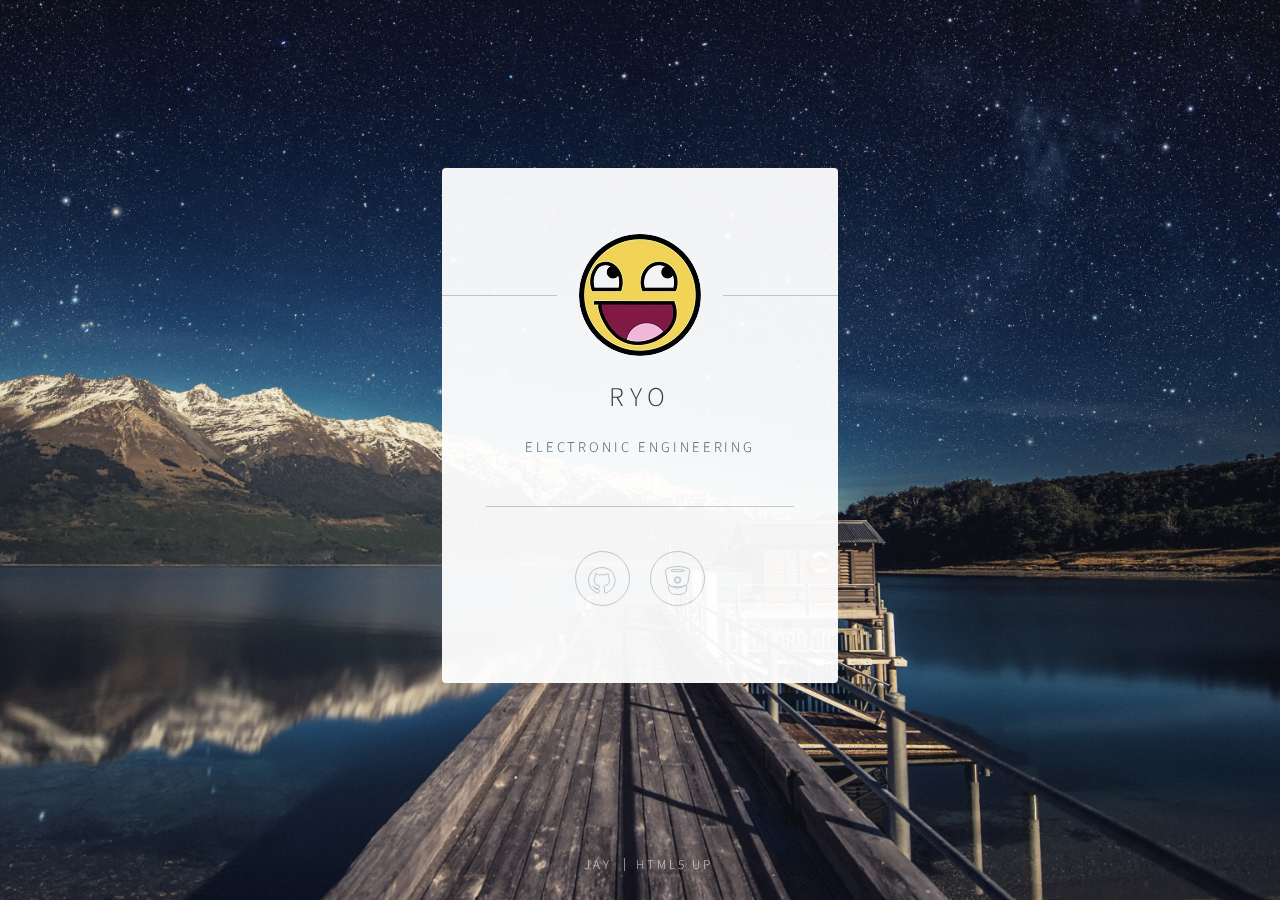
==== index.html @ 7022b526 "First commit" ====
<!DOCTYPE HTML>
<html>
	<head>
		<title>Enier Gates</title>
		<meta charset="utf-8" />
        <meta http-equiv="X-UA-Compatible" content="IE=edge">
		<meta name="viewport" content="width=device-width, initial-scale=1" />
		<!--[if lte IE 8]><script src="assets/js/html5shiv.js"></script><![endif]-->
		<link rel="stylesheet" href="assets/css/main.css" />
		<!--[if lte IE 9]><link rel="stylesheet" href="assets/css/ie9.css" /><![endif]-->
		<!--[if lte IE 8]><link rel="stylesheet" href="assets/css/ie8.css" /><![endif]-->
		<noscript><link rel="stylesheet" href="assets/css/noscript.css" /></noscript>
        <!-- Favicon -->
        <link rel="apple-touch-icon" sizes="57x57" href="images/favicon/apple-icon-57x57.png">
        <link rel="apple-touch-icon" sizes="60x60" href="images/favicon/apple-icon-60x60.png">
        <link rel="apple-touch-icon" sizes="72x72" href="images/favicon/apple-icon-72x72.png">
        <link rel="apple-touch-icon" sizes="76x76" href="images/favicon/apple-icon-76x76.png">
        <link rel="apple-touch-icon" sizes="114x114" href="images/favicon/apple-icon-114x114.png">
        <link rel="apple-touch-icon" sizes="120x120" href="images/favicon/apple-icon-120x120.png">
        <link rel="apple-touch-icon" sizes="144x144" href="images/favicon/apple-icon-144x144.png">
        <link rel="apple-touch-icon" sizes="152x152" href="images/favicon/apple-icon-152x152.png">
        <link rel="apple-touch-icon" sizes="180x180" href="images/favicon/apple-icon-180x180.png">
        <link rel="icon" type="image/png" sizes="192x192"  href="images/favicon/android-icon-192x192.png">
        <link rel="icon" type="image/png" sizes="32x32" href="images/favicon/favicon-32x32.png">
        <link rel="icon" type="image/png" sizes="96x96" href="images/favicon/favicon-96x96.png">
        <link rel="icon" type="image/png" sizes="16x16" href="images/favicon/favicon-16x16.png">
        <link rel="manifest" href="/manifest.json">
        <meta name="msapplication-navbutton-color" content="#3F51B5">
        <meta name="msapplication-TileColor" content="#3F51B5">
        <meta name="msapplication-TileImage" content="/images/favicon/ms-icon-144x144.png">
        <meta name="theme-color" content="#3F51B5">
        <meta name="apple-mobile-web-app-status-bar-style" content="#3F51B5">
        <!-- The above meta tags *must* come first in the head; any other head content must come *after* these tags -->
        <script src="https://ajax.googleapis.com/ajax/libs/jquery/2.2.0/jquery.min.js"></script>
        <!-- Background -->
        <script src="assets/js/background.js" type="text/javascript"></script>
        <!-- OpenGraph -->
        <meta property="og:title" content="Enier Gates">
        <meta property="og:image" content="https://rwe.kr/images/avatar.jpg">
        <meta property="og:description" content="Introduction">
	</head>
	<body class="is-loading">

		<!-- Wrapper -->
			<div id="wrapper">

				<!-- Main -->
					<section id="main">
						<header>
							<span class="avatar"><img src="images/avatar.jpg" alt="" /></span>
							<h1>Ryo</h1>
							<p>
                                Electronic Engineering 
				            </p>
						</header>
						<hr />
						<footer>
							<ul class="icons">
								<li><a href="https://github.com/DrRyo/" class="fa-github">Github</a></li>
								<li><a href="https://bitbucket.org/DrRyo/" class="fa-bitbucket">Bitbucket</a></li>
							</ul>
						</footer>
					</section>

				<!-- Footer -->
					<footer id="footer">
						<ul class="copyright">
							<li><a href="https://archive.is/JvGpp">Jay</a></li>
                            <!-- http://imblacklion.tumblr.com/post/84116452745/아이엠컴퍼니의-슈퍼히어로들-2탄 -->
							<li><a href="http://html5up.net">HTML5 UP</a></li>
						</ul>
					</footer>
			</div>

		<!-- Scripts -->
        <!--[if lte IE 8]><script src="assets/js/respond.min.js"></script><![endif]-->
        <script>
            if ('addEventListener' in window) {
                window.addEventListener('load', function() { document.body.className = document.body.className.replace(/\bis-loading\b/, ''); });
                document.body.className += (navigator.userAgent.match(/(MSIE|rv:11\.0)/) ? ' is-ie' : '');
            }
        </script>
	</body>
</html>
---- assets/css/main.css ----
@charset "UTF-8";
@import url(font-awesome.min.css);
@import url("https://fonts.googleapis.com/css?family=Source+Sans+Pro:300");

/*
	Identity by HTML5 UP
	html5up.net | @n33co
	Free for personal and commercial use under the CCA 3.0 license (html5up.net/license)
*/

/* Reset */

	html, body, div, span, applet, object, iframe, h1, h2, h3, h4, h5, h6, p, blockquote, pre, a, abbr, acronym, address, big, cite, code, del, dfn, em, img, ins, kbd, q, s, samp, small, strike, strong, sub, sup, tt, var, b, u, i, center, dl, dt, dd, ol, ul, li, fieldset, form, label, legend, table, caption, tbody, tfoot, thead, tr, th, td, article, aside, canvas, details, embed, figure, figcaption, footer, header, hgroup, menu, nav, output, ruby, section, summary, time, mark, audio, video {
		margin: 0;
		padding: 0;
		border: 0;
		font-size: 100%;
		font: inherit;
		vertical-align: baseline;
	}

	article, aside, details, figcaption, figure, footer, header, hgroup, menu, nav, section {
		display: block;
	}

	body {
		line-height: 1;
	}

	ol, ul {
		list-style: none;
	}

	blockquote, q {
		quotes: none;
	}

	blockquote:before, blockquote:after, q:before, q:after {
		content: '';
		content: none;
	}

	table {
		border-collapse: collapse;
		border-spacing: 0;
	}

	body {
		-webkit-text-size-adjust: none;
	}

/* Box Model */

	*, *:before, *:after {
		-moz-box-sizing: border-box;
		-webkit-box-sizing: border-box;
		box-sizing: border-box;
	}

/* Basic */

	@media screen and (max-width: 480px) {

		html, body {
			min-width: 320px;
		}

	}

	body.is-loading *, body.is-loading *:before, body.is-loading *:after {
		-moz-animation: none !important;
		-webkit-animation: none !important;
		-ms-animation: none !important;
		animation: none !important;
		-moz-transition: none !important;
		-webkit-transition: none !important;
		-ms-transition: none !important;
		transition: none !important;
	}

	html {
		height: 100%;
	}

	body {
		height: 100%;
		background-color: #ffffff;
		background-image: url("images/overlay.png"), url("../../images/bg.jpg");
		background-image: url("images/overlay.png"), url("../../images/bg.jpg");
		background-image: url("images/overlay.png"), url("../../images/bg.jpg");
		background-image: url("images/overlay.png"), url("../../images/bg.jpg");
		background-repeat: repeat,			no-repeat,			no-repeat;
		background-size: 100px 100px, cover,				cover;
		background-position: top left,		center center,		bottom center;
		background-attachment: fixed,			fixed,				fixed;
		-webkit-transition: background 2s linear;
		-moz-transition: background 2s linear;
		-o-transition: background 2s linear;
		-ms-transition: background 2s linear;
		transition: background 2s linear;
	}

		body:after {
			content: '';
			display: block;
			position: fixed;
			top: 0;
			left: 0;
			width: 100%;
			height: inherit;
			opacity: 0;
			z-index: 1;
			background-color: #ffffff;
			background-image: url("images/overlay.png");
			background-image: url("images/overlay.png");
			background-image: url("images/overlay.png");
			background-image: url("images/overlay.png");
			background-repeat: repeat,			no-repeat;
			background-size: 100px 100px, cover;
			background-position: top left,		center center;
			-moz-transition: opacity 1.75s ease-out;
			-webkit-transition: opacity 1.75s ease-out;
			-ms-transition: opacity 1.75s ease-out;
			transition: opacity 1.75s ease-out;
		}

		body.is-loading:after {
			opacity: 1;
		}

/* Type */

	body, input, select, textarea {
		color: #414f57;
		font-family: "Source Sans Pro", Helvetica, sans-serif;
		font-size: 14pt;
		font-weight: 300;
		line-height: 2;
		letter-spacing: 0.2em;
		text-transform: uppercase;
	}

		@media screen and (max-width: 1680px) {

			body, input, select, textarea {
				font-size: 11pt;
			}

		}

		@media screen and (max-width: 480px) {

			body, input, select, textarea {
				font-size: 10pt;
				line-height: 1.75;
			}

		}

	a {
		-moz-transition: color 0.2s ease, border-color 0.2s ease;
		-webkit-transition: color 0.2s ease, border-color 0.2s ease;
		-ms-transition: color 0.2s ease, border-color 0.2s ease;
		transition: color 0.2s ease, border-color 0.2s ease;
		color: inherit;
		text-decoration: none;
	}

		a:before {
			-moz-transition: color 0.2s ease, text-shadow 0.2s ease;
			-webkit-transition: color 0.2s ease, text-shadow 0.2s ease;
			-ms-transition: color 0.2s ease, text-shadow 0.2s ease;
			transition: color 0.2s ease, text-shadow 0.2s ease;
		}

		a:hover {
			color: #ff7496;
		}

	strong, b {
		color: #313f47;
	}

	em, i {
		font-style: italic;
	}

	p {
		margin: 0 0 1.5em 0;
	}

	h1, h2, h3, h4, h5, h6 {
		color: #313f47;
		line-height: 1.5;
		margin: 0 0 0.75em 0;
	}

		h1 a, h2 a, h3 a, h4 a, h5 a, h6 a {
			color: inherit;
			text-decoration: none;
		}

	h1 {
		font-size: 1.85em;
		letter-spacing: 0.22em;
		margin: 0 0 0.525em 0;
	}

	h2 {
		font-size: 1.25em;
	}

	h3 {
		font-size: 1em;
	}

	h4 {
		font-size: 1em;
	}

	h5 {
		font-size: 1em;
	}

	h6 {
		font-size: 1em;
	}

	@media screen and (max-width: 480px) {

		h1 {
			font-size: 1.65em;
		}

	}

	sub {
		font-size: 0.8em;
		position: relative;
		top: 0.5em;
	}

	sup {
		font-size: 0.8em;
		position: relative;
		top: -0.5em;
	}

	hr {
		border: 0;
		border-bottom: solid 1px #c8cccf;
		margin: 3em 0;
	}

/* Form */

	form {
		margin: 0 0 1.5em 0;
	}

		form > .field {
			margin: 0 0 1.5em 0;
		}

			form > .field > :last-child {
				margin-bottom: 0;
			}

	label {
		color: #313f47;
		display: block;
		font-size: 0.9em;
		margin: 0 0 0.75em 0;
	}

	input[type="text"],
	input[type="password"],
	input[type="email"],
	input[type="tel"],
	select,
	textarea {
		-moz-appearance: none;
		-webkit-appearance: none;
		-ms-appearance: none;
		appearance: none;
		border-radius: 4px;
		border: solid 1px #c8cccf;
		color: inherit;
		display: block;
		outline: 0;
		padding: 0 1em;
		text-decoration: none;
		width: 100%;
	}

		input[type="text"]:invalid,
		input[type="password"]:invalid,
		input[type="email"]:invalid,
		input[type="tel"]:invalid,
		select:invalid,
		textarea:invalid {
			box-shadow: none;
		}

		input[type="text"]:focus,
		input[type="password"]:focus,
		input[type="email"]:focus,
		input[type="tel"]:focus,
		select:focus,
		textarea:focus {
			border-color: #ff7496;
		}

	.select-wrapper {
		text-decoration: none;
		display: block;
		position: relative;
	}

		.select-wrapper:before {
			content: "x";
			-moz-osx-font-smoothing: grayscale;
			-webkit-font-smoothing: antialiased;
			font-family: FontAwesome;
			font-style: normal;
			font-weight: normal;
			text-transform: none !important;
		}

		.select-wrapper:before {
			color: #c8cccf;
			display: block;
			height: 2.75em;
			line-height: 2.75em;
			pointer-events: none;
			position: absolute;
			right: 0;
			text-align: center;
			top: 0;
			width: 2.75em;
		}

		.select-wrapper select::-ms-expand {
			display: none;
		}

	input[type="text"],
	input[type="password"],
	input[type="email"],
	select {
		height: 2.75em;
	}

	textarea {
		padding: 0.75em 1em;
	}

	input[type="checkbox"],
	input[type="radio"] {
		-moz-appearance: none;
		-webkit-appearance: none;
		-ms-appearance: none;
		appearance: none;
		display: block;
		float: left;
		margin-right: -2em;
		opacity: 0;
		width: 1em;
		z-index: -1;
	}

		input[type="checkbox"] + label,
		input[type="radio"] + label {
			text-decoration: none;
			color: #414f57;
			cursor: pointer;
			display: inline-block;
			font-size: 1em;
			font-weight: 300;
			padding-left: 2.4em;
			padding-right: 0.75em;
			position: relative;
		}

			input[type="checkbox"] + label:before,
			input[type="radio"] + label:before {
				-moz-osx-font-smoothing: grayscale;
				-webkit-font-smoothing: antialiased;
				font-family: FontAwesome;
				font-style: normal;
				font-weight: normal;
				text-transform: none !important;
			}

			input[type="checkbox"] + label:before,
			input[type="radio"] + label:before {
				border-radius: 4px;
				border: solid 1px #c8cccf;
				content: '';
				display: inline-block;
				height: 1.65em;
				left: 0;
				line-height: 1.58125em;
				position: absolute;
				text-align: center;
				top: 0.15em;
				width: 1.65em;
			}

		input[type="checkbox"]:checked + label:before,
		input[type="radio"]:checked + label:before {
			color: #ff7496;
			content: '\f00c';
		}

		input[type="checkbox"]:focus + label:before,
		input[type="radio"]:focus + label:before {
			border-color: #ff7496;
		}

	input[type="checkbox"] + label:before {
		border-radius: 4px;
	}

	input[type="radio"] + label:before {
		border-radius: 100%;
	}

	::-webkit-input-placeholder {
		color: #616f77 !important;
		opacity: 1.0;
	}

	:-moz-placeholder {
		color: #616f77 !important;
		opacity: 1.0;
	}

	::-moz-placeholder {
		color: #616f77 !important;
		opacity: 1.0;
	}

	:-ms-input-placeholder {
		color: #616f77 !important;
		opacity: 1.0;
	}

	.formerize-placeholder {
		color: #616f77 !important;
		opacity: 1.0;
	}

/* Icon */

	.icon {
		text-decoration: none;
		position: relative;
		border-bottom: none;
	}

		.icon:before {
			-moz-osx-font-smoothing: grayscale;
			-webkit-font-smoothing: antialiased;
			font-family: FontAwesome;
			font-style: normal;
			font-weight: normal;
			text-transform: none !important;
		}

		.icon > .label {
			display: none;
		}

/* List */

	ol {
		list-style: decimal;
		margin: 0 0 1.5em 0;
		padding-left: 1.25em;
	}

		ol li {
			padding-left: 0.25em;
		}

	ul {
		list-style: disc;
		margin: 0 0 1.5em 0;
		padding-left: 1em;
	}

		ul li {
			padding-left: 0.5em;
		}

		ul.alt {
			list-style: none;
			padding-left: 0;
		}

			ul.alt li {
				border-top: solid 1px #c8cccf;
				padding: 0.5em 0;
			}

				ul.alt li:first-child {
					border-top: 0;
					padding-top: 0;
				}

		ul.icons {
			cursor: default;
			list-style: none;
			padding-left: 0;
			margin-top: -0.675em;
		}

			ul.icons li {
				display: inline-block;
				padding: 0.675em 0.5em;
			}

				ul.icons li a {
					text-decoration: none;
					position: relative;
					display: block;
					width: 3.75em;
					height: 3.75em;
					border-radius: 100%;
					border: solid 1px #c8cccf;
					line-height: 3.75em;
					overflow: hidden;
					text-align: center;
					text-indent: 3.75em;
					white-space: nowrap;
				}

					ul.icons li a:before {
						-moz-osx-font-smoothing: grayscale;
						-webkit-font-smoothing: antialiased;
						font-family: FontAwesome;
						font-style: normal;
						font-weight: normal;
						text-transform: none !important;
					}

					ul.icons li a:before {
						color: #ffffff;
						text-shadow: 1.25px 0px 0px #c8cccf, -1.25px 0px 0px #c8cccf, 0px 1.25px 0px #c8cccf, 0px -1.25px 0px #c8cccf;
					}

					ul.icons li a:hover:before {
						text-shadow: 1.25px 0px 0px #ff7496, -1.25px 0px 0px #ff7496, 0px 1.25px 0px #ff7496, 0px -1.25px 0px #ff7496;
					}

					ul.icons li a:before {
						position: absolute;
						top: 0;
						left: 0;
						width: inherit;
						height: inherit;
						font-size: 1.85rem;
						line-height: inherit;
						text-align: center;
						text-indent: 0;
					}

					ul.icons li a:hover {
						border-color: #ff7496;
					}

			@media screen and (max-width: 480px) {

				ul.icons li a:before {
					font-size: 1.5rem;
				}

			}

		ul.actions {
			cursor: default;
			list-style: none;
			padding-left: 0;
		}

			ul.actions li {
				display: inline-block;
				padding: 0 0.75em 0 0;
				vertical-align: middle;
			}

				ul.actions li:last-child {
					padding-right: 0;
				}

	dl {
		margin: 0 0 1.5em 0;
	}

		dl dt {
			display: block;
			margin: 0 0 0.75em 0;
		}

		dl dd {
			margin-left: 1.5em;
		}

/* Button */

	input[type="submit"],
	input[type="reset"],
	input[type="button"],
	button,
	.button {
		-moz-appearance: none;
		-webkit-appearance: none;
		-ms-appearance: none;
		appearance: none;
		-moz-transition: background-color 0.2s ease-in-out, border-color 0.2s ease-in-out, color 0.2s ease-in-out;
		-webkit-transition: background-color 0.2s ease-in-out, border-color 0.2s ease-in-out, color 0.2s ease-in-out;
		-ms-transition: background-color 0.2s ease-in-out, border-color 0.2s ease-in-out, color 0.2s ease-in-out;
		transition: background-color 0.2s ease-in-out, border-color 0.2s ease-in-out, color 0.2s ease-in-out;
		display: inline-block;
		height: 2.75em;
		line-height: 2.75em;
		padding: 0 1.5em;
		background-color: transparent;
		border-radius: 4px;
		border: solid 1px #c8cccf;
		color: #414f57 !important;
		cursor: pointer;
		text-align: center;
		text-decoration: none;
		white-space: nowrap;
	}

		input[type="submit"]:hover,
		input[type="reset"]:hover,
		input[type="button"]:hover,
		button:hover,
		.button:hover {
			border-color: #ff7496;
			color: #ff7496 !important;
		}

		input[type="submit"].icon,
		input[type="reset"].icon,
		input[type="button"].icon,
		button.icon,
		.button.icon {
			padding-left: 1.35em;
		}

			input[type="submit"].icon:before,
			input[type="reset"].icon:before,
			input[type="button"].icon:before,
			button.icon:before,
			.button.icon:before {
				margin-right: 0.5em;
			}

		input[type="submit"].fit,
		input[type="reset"].fit,
		input[type="button"].fit,
		button.fit,
		.button.fit {
			display: block;
			width: 100%;
			margin: 0 0 0.75em 0;
		}

		input[type="submit"].small,
		input[type="reset"].small,
		input[type="button"].small,
		button.small,
		.button.small {
			font-size: 0.8em;
		}

		input[type="submit"].big,
		input[type="reset"].big,
		input[type="button"].big,
		button.big,
		.button.big {
			font-size: 1.35em;
		}

		input[type="submit"].disabled, input[type="submit"]:disabled,
		input[type="reset"].disabled,
		input[type="reset"]:disabled,
		input[type="button"].disabled,
		input[type="button"]:disabled,
		button.disabled,
		button:disabled,
		.button.disabled,
		.button:disabled {
			-moz-pointer-events: none;
			-webkit-pointer-events: none;
			-ms-pointer-events: none;
			pointer-events: none;
			opacity: 0.5;
		}

/* Main */

	#main {
		position: relative;
		max-width: 100%;
		min-width: 27em;
		padding: 4.5em 3em 3em 3em ;
		background: #ffffff;
		border-radius: 4px;
		cursor: default;
		opacity: 0.95;
		text-align: center;
		-moz-transform-origin: 50% 50%;
		-webkit-transform-origin: 50% 50%;
		-ms-transform-origin: 50% 50%;
		transform-origin: 50% 50%;
		-moz-transform: rotateX(0deg);
		-webkit-transform: rotateX(0deg);
		-ms-transform: rotateX(0deg);
		transform: rotateX(0deg);
		-moz-transition: opacity 1s ease, -moz-transform 1s ease;
		-webkit-transition: opacity 1s ease, -webkit-transform 1s ease;
		-ms-transition: opacity 1s ease, -ms-transform 1s ease;
		transition: opacity 1s ease, transform 1s ease;
	}

		#main .avatar {
			position: relative;
			display: block;
			margin-bottom: 1.5em;
		}

			#main .avatar img {
				display: block;
				margin: 0 auto;
				border-radius: 100%;
				box-shadow: 0 0 0 1.5em #ffffff;
			}

			#main .avatar:before {
				content: '';
				display: block;
				position: absolute;
				top: 50%;
				left: -3em;
				width: calc(100% + 6em);
				height: 1px;
				z-index: -1;
				background: #c8cccf;
			}

		@media screen and (max-width: 480px) {

			#main {
				min-width: 0;
				width: 100%;
				padding: 4em 2em 2.5em 2em ;
			}

				#main .avatar:before {
					left: -2em;
					width: calc(100% + 4em);
				}

		}

		body.is-loading #main {
			opacity: 0;
			-moz-transform: rotateX(15deg);
			-webkit-transform: rotateX(15deg);
			-ms-transform: rotateX(15deg);
			transform: rotateX(15deg);
		}

/* Footer */

	#footer {
		-moz-align-self: -moz-flex-end;
		-webkit-align-self: -webkit-flex-end;
		-ms-align-self: -ms-flex-end;
		align-self: flex-end;
		width: 100%;
		padding: 1.5em 0 0 0;
		color: rgba(255, 255, 255, 0.75);
		cursor: default;
		text-align: center;
	}

		#footer .copyright {
			margin: 0;
			padding: 0;
			font-size: 0.9em;
			list-style: none;
		}

			#footer .copyright li {
				display: inline-block;
				margin: 0 0 0 0.45em;
				padding: 0 0 0 0.85em;
				border-left: solid 1px rgba(255, 255, 255, 0.5);
				line-height: 1;
			}

				#footer .copyright li:first-child {
					border-left: 0;
				}

/* Wrapper */

	#wrapper {
		display: -moz-flex;
		display: -webkit-flex;
		display: -ms-flex;
		display: flex;
		-moz-align-items: center;
		-webkit-align-items: center;
		-ms-align-items: center;
		align-items: center;
		-moz-justify-content: space-between;
		-webkit-justify-content: space-between;
		-ms-justify-content: space-between;
		justify-content: space-between;
		-moz-flex-direction: column;
		-webkit-flex-direction: column;
		-ms-flex-direction: column;
		flex-direction: column;
		-moz-perspective: 1000px;
		-webkit-perspective: 1000px;
		-ms-perspective: 1000px;
		perspective: 1000px;
		position: relative;
		min-height: 100%;
		padding: 1.5em;
		z-index: 2;
	}

		#wrapper > * {
			z-index: 1;
		}

		#wrapper:before {
			content: '';
			display: block;
		}

		@media screen and (max-width: 360px) {

			#wrapper {
				padding: 0.75em;
			}

		}

		body.is-ie #wrapper {
			height: 100%;
		}
---- assets/css/ie9.css ----
/*
	Identity by HTML5 UP
	html5up.net | @n33co
	Free for personal and commercial use under the CCA 3.0 license (html5up.net/license)
*/

/* Basic */

	body {
		background-image: url("../../images/bg.jpg");
		background-repeat: no-repeat;
		background-size: cover;
		background-position: bottom center;
		background-attachment: fixed;
	}

		body:after {
			display: none;
		}

/* List */

	ul.icons li a:before {
		color: #c8cccf;
	}

	ul.icons li a:hover:before {
		color: #ff7496;
	}

/* Wrapper */

	#wrapper {
		text-align: center;
	}

/* Main */

	#main {
		display: inline-block;
	}
---- assets/css/ie8.css ----
/*
	Identity by HTML5 UP
	html5up.net | @n33co
	Free for personal and commercial use under the CCA 3.0 license (html5up.net/license)
*/

/* List */

	ul.icons li a {
		-ms-behavior: url("assets/js/PIE.htc");
	}

		ul.icons li a:before {
			text-align: center;
			font-size: 26px;
		}

/* Main */

	#main {
		-ms-behavior: url("assets/js/PIE.htc");
	}

		#main .avatar img {
			-ms-behavior: url("assets/js/PIE.htc");
		}

/* Footer */

	#footer {
		color: #fff;
	}

		#footer .copyright li {
			border-left: solid 1px #fff;
		}
---- assets/css/noscript.css ----
/*
	Identity by HTML5 UP
	html5up.net | @n33co
	Free for personal and commercial use under the CCA 3.0 license (html5up.net/license)
*/

/* Basic */

	body:after {
		display: none;
	}

/* Main */

	#main {
		-moz-transform: none !important;
		-webkit-transform: none !important;
		-ms-transform: none !important;
		transform: none !important;
		opacity: 1 !important;
	}
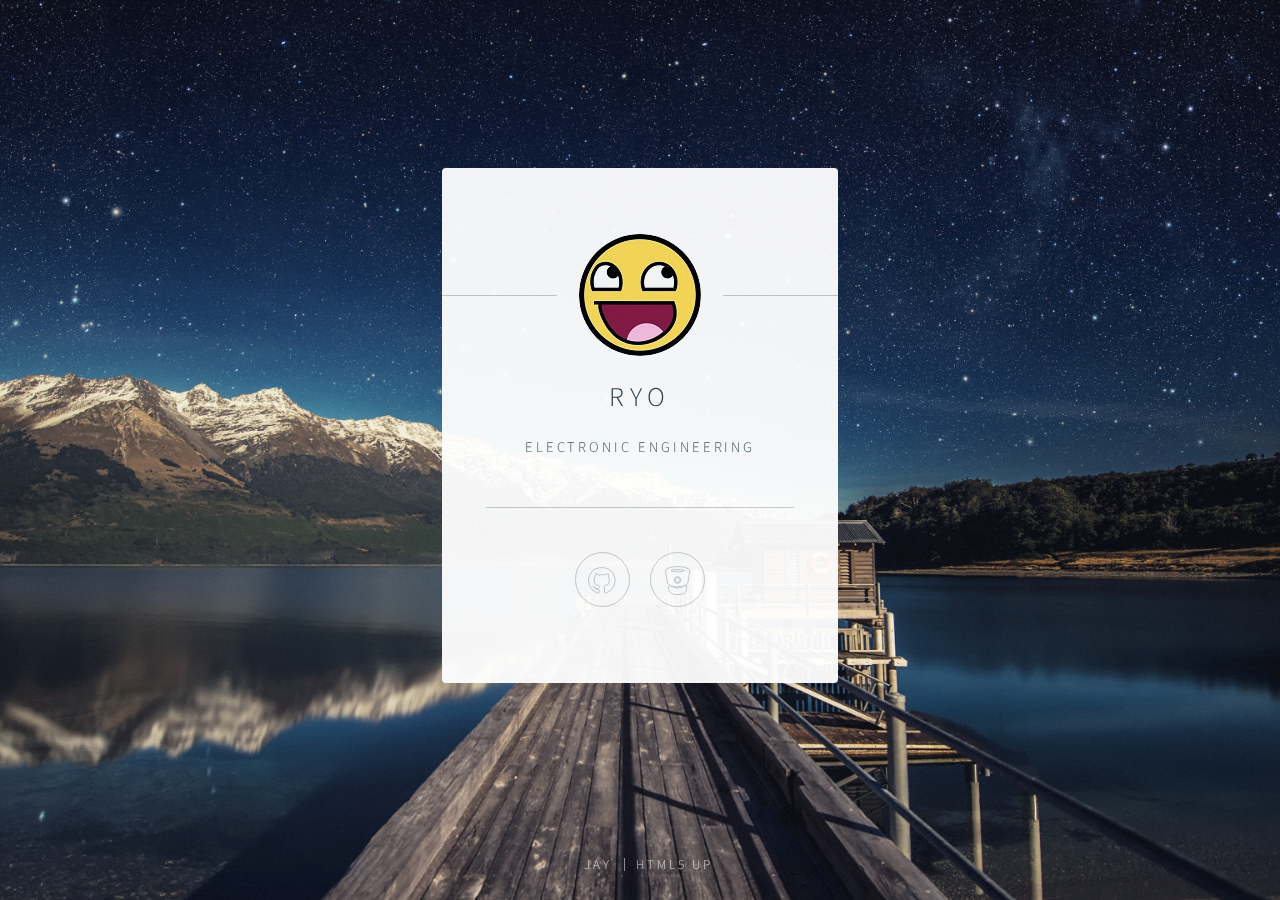
==== commit dd757c22: "Change name" ====
--- a/index.html
+++ b/index.html
@@ -1,7 +1,7 @@
 <!DOCTYPE HTML>
 <html>
 	<head>
-		<title>Enier Gates</title>
+		<title>Ryo</title>
 		<meta charset="utf-8" />
         <meta http-equiv="X-UA-Compatible" content="IE=edge">
 		<meta name="viewport" content="width=device-width, initial-scale=1" />
@@ -35,7 +35,7 @@
         <!-- Background -->
         <script src="assets/js/background.js" type="text/javascript"></script>
         <!-- OpenGraph -->
-        <meta property="og:title" content="Enier Gates">
+        <meta property="og:title" content="Ryo">
         <meta property="og:image" content="https://rwe.kr/images/avatar.jpg">
         <meta property="og:description" content="Introduction">
 	</head>
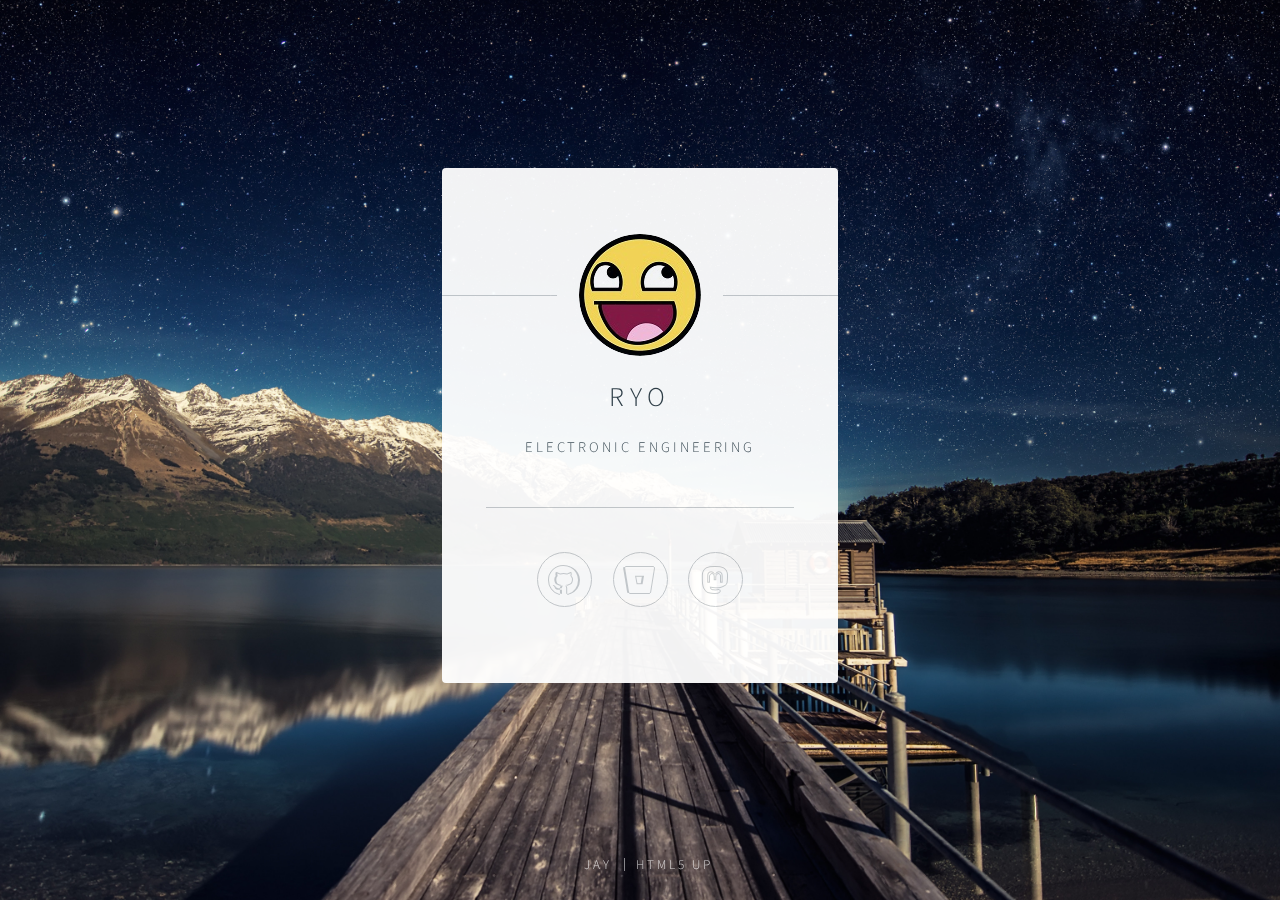
==== commit 0b29a2e3: "Update with new homepage" ====
--- a/index.html
+++ b/index.html
@@ -1,14 +1,16 @@
 <!DOCTYPE HTML>
+<!--
+	Identity by HTML5 UP
+	html5up.net | @ajlkn
+	Free for personal and commercial use under the CCA 3.0 license (html5up.net/license)
+-->
 <html>
 	<head>
 		<title>Ryo</title>
 		<meta charset="utf-8" />
         <meta http-equiv="X-UA-Compatible" content="IE=edge">
-		<meta name="viewport" content="width=device-width, initial-scale=1" />
-		<!--[if lte IE 8]><script src="assets/js/html5shiv.js"></script><![endif]-->
+		<meta name="viewport" content="width=device-width, initial-scale=1, user-scalable=no" />
 		<link rel="stylesheet" href="assets/css/main.css" />
-		<!--[if lte IE 9]><link rel="stylesheet" href="assets/css/ie9.css" /><![endif]-->
-		<!--[if lte IE 8]><link rel="stylesheet" href="assets/css/ie8.css" /><![endif]-->
 		<noscript><link rel="stylesheet" href="assets/css/noscript.css" /></noscript>
         <!-- Favicon -->
         <link rel="apple-touch-icon" sizes="57x57" href="images/favicon/apple-icon-57x57.png">
@@ -30,16 +32,12 @@
         <meta name="msapplication-TileImage" content="/images/favicon/ms-icon-144x144.png">
         <meta name="theme-color" content="#3F51B5">
         <meta name="apple-mobile-web-app-status-bar-style" content="#3F51B5">
-        <!-- The above meta tags *must* come first in the head; any other head content must come *after* these tags -->
-        <script src="https://ajax.googleapis.com/ajax/libs/jquery/2.2.0/jquery.min.js"></script>
-        <!-- Background -->
-        <script src="assets/js/background.js" type="text/javascript"></script>
         <!-- OpenGraph -->
         <meta property="og:title" content="Ryo">
         <meta property="og:image" content="https://rwe.kr/images/avatar.jpg">
         <meta property="og:description" content="Introduction">
 	</head>
-	<body class="is-loading">
+	<body class="is-preload">
 
 		<!-- Wrapper -->
 			<div id="wrapper">
@@ -47,17 +45,16 @@
 				<!-- Main -->
 					<section id="main">
 						<header>
-							<span class="avatar"><img src="images/avatar.jpg" alt="" /></span>
+							<span class="avatar"><img src="images/avatar.jpg" alt="awesome smiley" /></span>
 							<h1>Ryo</h1>
-							<p>
-                                Electronic Engineering 
-				            </p>
+							<p>Electronic Engineering</p>
 						</header>
 						<hr />
 						<footer>
 							<ul class="icons">
-								<li><a href="https://github.com/DrRyo/" class="fa-github">Github</a></li>
-								<li><a href="https://bitbucket.org/DrRyo/" class="fa-bitbucket">Bitbucket</a></li>
+								<li><a href="https://github.com/gwanryo/" class="icon brands fa-github">Github</a></li>
+								<li><a href="https://bitbucket.org/gwanryo/" class="icon brands fa-bitbucket">Bitbucket</a></li>
+								<li><a href="https://jmm.kr/@ryo" class="icon brands fa-mastodon">Mastodon</a></li>
 							</ul>
 						</footer>
 					</section>
@@ -72,13 +69,13 @@
 					</footer>
 			</div>
 
+
 		<!-- Scripts -->
-        <!--[if lte IE 8]><script src="assets/js/respond.min.js"></script><![endif]-->
-        <script>
-            if ('addEventListener' in window) {
-                window.addEventListener('load', function() { document.body.className = document.body.className.replace(/\bis-loading\b/, ''); });
-                document.body.className += (navigator.userAgent.match(/(MSIE|rv:11\.0)/) ? ' is-ie' : '');
-            }
-        </script>
+			<script>
+				if ('addEventListener' in window) {
+					window.addEventListener('load', function() { document.body.className = document.body.className.replace(/\bis-preload\b/, ''); });
+					document.body.className += (navigator.userAgent.match(/(MSIE|rv:11\.0)/) ? ' is-ie' : '');
+				}
+			</script>
 	</body>
 </html>
--- a/assets/css/main.css
+++ b/assets/css/main.css
@@ -1,16 +1,25 @@
-@charset "UTF-8";
-@import url(font-awesome.min.css);
+@import url(fontawesome-all.min.css);
 @import url("https://fonts.googleapis.com/css?family=Source+Sans+Pro:300");
 
 /*
 	Identity by HTML5 UP
-	html5up.net | @n33co
+	html5up.net | @ajlkn
 	Free for personal and commercial use under the CCA 3.0 license (html5up.net/license)
 */
 
-/* Reset */
-
-	html, body, div, span, applet, object, iframe, h1, h2, h3, h4, h5, h6, p, blockquote, pre, a, abbr, acronym, address, big, cite, code, del, dfn, em, img, ins, kbd, q, s, samp, small, strike, strong, sub, sup, tt, var, b, u, i, center, dl, dt, dd, ol, ul, li, fieldset, form, label, legend, table, caption, tbody, tfoot, thead, tr, th, td, article, aside, canvas, details, embed, figure, figcaption, footer, header, hgroup, menu, nav, output, ruby, section, summary, time, mark, audio, video {
+/* Icon (alt) */
+
+	html, body, div, span, applet, object,
+	iframe, h1, h2, h3, h4, h5, h6, p, blockquote,
+	pre, a, abbr, acronym, address, big, cite,
+	code, del, dfn, em, img, ins, kbd, q, s, samp,
+	small, strike, strong, sub, sup, tt, var, b,
+	u, i, center, dl, dt, dd, ol, ul, li, fieldset,
+	form, label, legend, table, caption, tbody,
+	tfoot, thead, tr, th, td, article, aside,
+	canvas, details, embed, figure, figcaption,
+	footer, header, hgroup, menu, nav, output, ruby,
+	section, summary, time, mark, audio, video {
 		margin: 0;
 		padding: 0;
 		border: 0;
@@ -19,7 +28,8 @@
 		vertical-align: baseline;
 	}
 
-	article, aside, details, figcaption, figure, footer, header, hgroup, menu, nav, section {
+	article, aside, details, figcaption, figure,
+	footer, header, hgroup, menu, nav, section {
 		display: block;
 	}
 
@@ -35,10 +45,10 @@
 		quotes: none;
 	}
 
-	blockquote:before, blockquote:after, q:before, q:after {
-		content: '';
-		content: none;
-	}
+		blockquote:before, blockquote:after, q:before, q:after {
+			content: '';
+			content: none;
+		}
 
 	table {
 		border-collapse: collapse;
@@ -49,12 +59,21 @@
 		-webkit-text-size-adjust: none;
 	}
 
-/* Box Model */
-
-	*, *:before, *:after {
-		-moz-box-sizing: border-box;
-		-webkit-box-sizing: border-box;
-		box-sizing: border-box;
+	mark {
+		background-color: transparent;
+		color: inherit;
+	}
+
+	input::-moz-focus-inner {
+		border: 0;
+		padding: 0;
+	}
+
+	input, select, textarea {
+		-moz-appearance: none;
+		-webkit-appearance: none;
+		-ms-appearance: none;
+		appearance: none;
 	}
 
 /* Basic */
@@ -67,7 +86,15 @@
 
 	}
 
-	body.is-loading *, body.is-loading *:before, body.is-loading *:after {
+	html {
+		box-sizing: border-box;
+	}
+
+	*, *:before, *:after {
+		box-sizing: inherit;
+	}
+
+	body.is-preload *, body.is-preload *:before, body.is-preload *:after {
 		-moz-animation: none !important;
 		-webkit-animation: none !important;
 		-ms-animation: none !important;
@@ -85,19 +112,11 @@
 	body {
 		height: 100%;
 		background-color: #ffffff;
-		background-image: url("images/overlay.png"), url("../../images/bg.jpg");
-		background-image: url("images/overlay.png"), url("../../images/bg.jpg");
-		background-image: url("images/overlay.png"), url("../../images/bg.jpg");
-		background-image: url("images/overlay.png"), url("../../images/bg.jpg");
-		background-repeat: repeat,			no-repeat,			no-repeat;
-		background-size: 100px 100px, cover,				cover;
-		background-position: top left,		center center,		bottom center;
-		background-attachment: fixed,			fixed,				fixed;
-		-webkit-transition: background 2s linear;
-		-moz-transition: background 2s linear;
-		-o-transition: background 2s linear;
-		-ms-transition: background 2s linear;
-		transition: background 2s linear;
+		background-image: url("../../images/bg.jpg");
+		background-repeat: no-repeat;
+		background-size: cover;
+		background-position: bottom center;
+		background-attachment: fixed;
 	}
 
 		body:after {
@@ -110,21 +129,14 @@
 			height: inherit;
 			opacity: 0;
 			z-index: 1;
-			background-color: #ffffff;
-			background-image: url("images/overlay.png");
-			background-image: url("images/overlay.png");
-			background-image: url("images/overlay.png");
-			background-image: url("images/overlay.png");
-			background-repeat: repeat,			no-repeat;
-			background-size: 100px 100px, cover;
-			background-position: top left,		center center;
+			background-color: #000;
 			-moz-transition: opacity 1.75s ease-out;
 			-webkit-transition: opacity 1.75s ease-out;
 			-ms-transition: opacity 1.75s ease-out;
 			transition: opacity 1.75s ease-out;
 		}
 
-		body.is-loading:after {
+		body.is-preload:after {
 			opacity: 1;
 		}
 
@@ -258,13 +270,73 @@
 		margin: 0 0 1.5em 0;
 	}
 
-		form > .field {
-			margin: 0 0 1.5em 0;
-		}
-
-			form > .field > :last-child {
-				margin-bottom: 0;
-			}
+		form > :last-child {
+			margin-bottom: 0;
+		}
+
+		form > .fields {
+			display: -moz-flex;
+			display: -webkit-flex;
+			display: -ms-flex;
+			display: flex;
+			-moz-flex-wrap: wrap;
+			-webkit-flex-wrap: wrap;
+			-ms-flex-wrap: wrap;
+			flex-wrap: wrap;
+			width: calc(100% + 2.25em);
+			margin: -1.125em 0 1.5em -1.125em;
+		}
+
+			form > .fields > .field {
+				-moz-flex-grow: 0;
+				-webkit-flex-grow: 0;
+				-ms-flex-grow: 0;
+				flex-grow: 0;
+				-moz-flex-shrink: 0;
+				-webkit-flex-shrink: 0;
+				-ms-flex-shrink: 0;
+				flex-shrink: 0;
+				padding: 1.125em 0 0 1.125em;
+				width: calc(100% - 1.125em);
+			}
+
+				form > .fields > .field.half {
+					width: calc(50% - 0.5625em);
+				}
+
+				form > .fields > .field.third {
+					width: calc(100%/3 - 0.375em);
+				}
+
+				form > .fields > .field.quarter {
+					width: calc(25% - 0.28125em);
+				}
+
+		@media screen and (max-width: 480px) {
+
+			form > .fields {
+				width: calc(100% + 2.25em);
+				margin: -1.125em 0 1.5em -1.125em;
+			}
+
+				form > .fields > .field {
+					padding: 1.125em 0 0 1.125em;
+					width: calc(100% - 1.125em);
+				}
+
+					form > .fields > .field.half {
+						width: calc(100% - 1.125em);
+					}
+
+					form > .fields > .field.third {
+						width: calc(100% - 1.125em);
+					}
+
+					form > .fields > .field.quarter {
+						width: calc(100% - 1.125em);
+					}
+
+		}
 
 	label {
 		color: #313f47;
@@ -311,36 +383,26 @@
 			border-color: #ff7496;
 		}
 
-	.select-wrapper {
-		text-decoration: none;
-		display: block;
-		position: relative;
-	}
-
-		.select-wrapper:before {
-			content: "x";
-			-moz-osx-font-smoothing: grayscale;
-			-webkit-font-smoothing: antialiased;
-			font-family: FontAwesome;
-			font-style: normal;
-			font-weight: normal;
-			text-transform: none !important;
-		}
-
-		.select-wrapper:before {
-			color: #c8cccf;
-			display: block;
-			height: 2.75em;
-			line-height: 2.75em;
-			pointer-events: none;
-			position: absolute;
-			right: 0;
-			text-align: center;
-			top: 0;
-			width: 2.75em;
-		}
-
-		.select-wrapper select::-ms-expand {
+	select {
+		background-image: url("data:image/svg+xml;charset=utf8,%3Csvg xmlns='http://www.w3.org/2000/svg' width='40' height='40' preserveAspectRatio='none' viewBox='0 0 40 40'%3E%3Cpath d='M9.4,12.3l10.4,10.4l10.4-10.4c0.2-0.2,0.5-0.4,0.9-0.4c0.3,0,0.6,0.1,0.9,0.4l3.3,3.3c0.2,0.2,0.4,0.5,0.4,0.9 c0,0.4-0.1,0.6-0.4,0.9L20.7,31.9c-0.2,0.2-0.5,0.4-0.9,0.4c-0.3,0-0.6-0.1-0.9-0.4L4.3,17.3c-0.2-0.2-0.4-0.5-0.4-0.9 c0-0.4,0.1-0.6,0.4-0.9l3.3-3.3c0.2-0.2,0.5-0.4,0.9-0.4S9.1,12.1,9.4,12.3z' fill='%23c8cccf' /%3E%3C/svg%3E");
+		background-size: 1.25rem;
+		background-repeat: no-repeat;
+		background-position: calc(100% - 1rem) center;
+		height: 2.75em;
+		padding-right: 2.75em;
+		text-overflow: ellipsis;
+	}
+
+		select option {
+			color: #313f47;
+			background: #ffffff;
+		}
+
+		select:focus::-ms-value {
+			background-color: transparent;
+		}
+
+		select::-ms-expand {
 			display: none;
 		}
 
@@ -386,10 +448,14 @@
 			input[type="radio"] + label:before {
 				-moz-osx-font-smoothing: grayscale;
 				-webkit-font-smoothing: antialiased;
-				font-family: FontAwesome;
+				display: inline-block;
 				font-style: normal;
-				font-weight: normal;
+				font-variant: normal;
+				text-rendering: auto;
+				line-height: 1;
 				text-transform: none !important;
+				font-family: 'Font Awesome 5 Free';
+				font-weight: 900;
 			}
 
 			input[type="checkbox"] + label:before,
@@ -398,13 +464,14 @@
 				border: solid 1px #c8cccf;
 				content: '';
 				display: inline-block;
-				height: 1.65em;
+				font-size: 0.8em;
+				height: 2.0625em;
 				left: 0;
-				line-height: 1.58125em;
+				line-height: 2.0625em;
 				position: absolute;
 				text-align: center;
 				top: 0.15em;
-				width: 1.65em;
+				width: 2.0625em;
 			}
 
 		input[type="checkbox"]:checked + label:before,
@@ -446,11 +513,6 @@
 		opacity: 1.0;
 	}
 
-	.formerize-placeholder {
-		color: #616f77 !important;
-		opacity: 1.0;
-	}
-
 /* Icon */
 
 	.icon {
@@ -462,14 +524,30 @@
 		.icon:before {
 			-moz-osx-font-smoothing: grayscale;
 			-webkit-font-smoothing: antialiased;
-			font-family: FontAwesome;
+			display: inline-block;
 			font-style: normal;
-			font-weight: normal;
+			font-variant: normal;
+			text-rendering: auto;
+			line-height: 1;
 			text-transform: none !important;
+			font-family: 'Font Awesome 5 Free';
+			font-weight: 400;
 		}
 
 		.icon > .label {
 			display: none;
+		}
+
+		.icon:before {
+			line-height: inherit;
+		}
+
+		.icon.solid:before {
+			font-weight: 900;
+		}
+
+		.icon.brands:before {
+			font-family: 'Font Awesome 5 Brands';
 		}
 
 /* List */
@@ -509,91 +587,6 @@
 					padding-top: 0;
 				}
 
-		ul.icons {
-			cursor: default;
-			list-style: none;
-			padding-left: 0;
-			margin-top: -0.675em;
-		}
-
-			ul.icons li {
-				display: inline-block;
-				padding: 0.675em 0.5em;
-			}
-
-				ul.icons li a {
-					text-decoration: none;
-					position: relative;
-					display: block;
-					width: 3.75em;
-					height: 3.75em;
-					border-radius: 100%;
-					border: solid 1px #c8cccf;
-					line-height: 3.75em;
-					overflow: hidden;
-					text-align: center;
-					text-indent: 3.75em;
-					white-space: nowrap;
-				}
-
-					ul.icons li a:before {
-						-moz-osx-font-smoothing: grayscale;
-						-webkit-font-smoothing: antialiased;
-						font-family: FontAwesome;
-						font-style: normal;
-						font-weight: normal;
-						text-transform: none !important;
-					}
-
-					ul.icons li a:before {
-						color: #ffffff;
-						text-shadow: 1.25px 0px 0px #c8cccf, -1.25px 0px 0px #c8cccf, 0px 1.25px 0px #c8cccf, 0px -1.25px 0px #c8cccf;
-					}
-
-					ul.icons li a:hover:before {
-						text-shadow: 1.25px 0px 0px #ff7496, -1.25px 0px 0px #ff7496, 0px 1.25px 0px #ff7496, 0px -1.25px 0px #ff7496;
-					}
-
-					ul.icons li a:before {
-						position: absolute;
-						top: 0;
-						left: 0;
-						width: inherit;
-						height: inherit;
-						font-size: 1.85rem;
-						line-height: inherit;
-						text-align: center;
-						text-indent: 0;
-					}
-
-					ul.icons li a:hover {
-						border-color: #ff7496;
-					}
-
-			@media screen and (max-width: 480px) {
-
-				ul.icons li a:before {
-					font-size: 1.5rem;
-				}
-
-			}
-
-		ul.actions {
-			cursor: default;
-			list-style: none;
-			padding-left: 0;
-		}
-
-			ul.actions li {
-				display: inline-block;
-				padding: 0 0.75em 0 0;
-				vertical-align: middle;
-			}
-
-				ul.actions li:last-child {
-					padding-right: 0;
-				}
-
 	dl {
 		margin: 0 0 1.5em 0;
 	}
@@ -605,6 +598,203 @@
 
 		dl dd {
 			margin-left: 1.5em;
+		}
+
+/* Actions */
+
+	ul.actions {
+		display: -moz-flex;
+		display: -webkit-flex;
+		display: -ms-flex;
+		display: flex;
+		cursor: default;
+		list-style: none;
+		margin-left: -0.75em;
+		padding-left: 0;
+	}
+
+		ul.actions li {
+			padding: 0 0 0 0.75em;
+			vertical-align: middle;
+		}
+
+		ul.actions.special {
+			-moz-justify-content: center;
+			-webkit-justify-content: center;
+			-ms-justify-content: center;
+			justify-content: center;
+			width: 100%;
+			margin-left: 0;
+		}
+
+			ul.actions.special li:first-child {
+				padding-left: 0;
+			}
+
+		ul.actions.stacked {
+			-moz-flex-direction: column;
+			-webkit-flex-direction: column;
+			-ms-flex-direction: column;
+			flex-direction: column;
+			margin-left: 0;
+		}
+
+			ul.actions.stacked li {
+				padding: 0.975em 0 0 0;
+			}
+
+				ul.actions.stacked li:first-child {
+					padding-top: 0;
+				}
+
+		ul.actions.fit {
+			width: calc(100% + 0.75em);
+		}
+
+			ul.actions.fit li {
+				-moz-flex-grow: 1;
+				-webkit-flex-grow: 1;
+				-ms-flex-grow: 1;
+				flex-grow: 1;
+				-moz-flex-shrink: 1;
+				-webkit-flex-shrink: 1;
+				-ms-flex-shrink: 1;
+				flex-shrink: 1;
+				width: 100%;
+			}
+
+				ul.actions.fit li > * {
+					width: 100%;
+				}
+
+			ul.actions.fit.stacked {
+				width: 100%;
+			}
+
+		@media screen and (max-width: 480px) {
+
+			ul.actions:not(.fixed) {
+				-moz-flex-direction: column;
+				-webkit-flex-direction: column;
+				-ms-flex-direction: column;
+				flex-direction: column;
+				margin-left: 0;
+				width: 100% !important;
+			}
+
+				ul.actions:not(.fixed) li {
+					-moz-flex-grow: 1;
+					-webkit-flex-grow: 1;
+					-ms-flex-grow: 1;
+					flex-grow: 1;
+					-moz-flex-shrink: 1;
+					-webkit-flex-shrink: 1;
+					-ms-flex-shrink: 1;
+					flex-shrink: 1;
+					padding: 0.75em 0 0 0;
+					text-align: center;
+					width: 100%;
+				}
+
+					ul.actions:not(.fixed) li > * {
+						width: 100%;
+					}
+
+					ul.actions:not(.fixed) li:first-child {
+						padding-top: 0;
+					}
+
+					ul.actions:not(.fixed) li input[type="submit"],
+					ul.actions:not(.fixed) li input[type="reset"],
+					ul.actions:not(.fixed) li input[type="button"],
+					ul.actions:not(.fixed) li button,
+					ul.actions:not(.fixed) li .button {
+						width: 100%;
+					}
+
+						ul.actions:not(.fixed) li input[type="submit"].icon:before,
+						ul.actions:not(.fixed) li input[type="reset"].icon:before,
+						ul.actions:not(.fixed) li input[type="button"].icon:before,
+						ul.actions:not(.fixed) li button.icon:before,
+						ul.actions:not(.fixed) li .button.icon:before {
+							margin-left: -0.5rem;
+						}
+
+		}
+
+/* Icons */
+
+	ul.icons {
+		cursor: default;
+		list-style: none;
+		padding-left: 0;
+		margin-top: -0.675em;
+	}
+
+		ul.icons li {
+			display: inline-block;
+			padding: 0.675em 0.5em;
+		}
+
+			ul.icons li a {
+				text-decoration: none;
+				position: relative;
+				display: block;
+				width: 3.75em;
+				height: 3.75em;
+				border-radius: 100%;
+				border: solid 1px #c8cccf;
+				line-height: 3.75em;
+				overflow: hidden;
+				text-align: center;
+				text-indent: 3.75em;
+				white-space: nowrap;
+			}
+
+				ul.icons li a:before {
+					-moz-osx-font-smoothing: grayscale;
+					-webkit-font-smoothing: antialiased;
+					display: inline-block;
+					font-style: normal;
+					font-variant: normal;
+					text-rendering: auto;
+					line-height: 1;
+					text-transform: none !important;
+					font-family: 'Font Awesome 5 Free';
+					font-weight: 400;
+				}
+
+				ul.icons li a:before {
+					color: #ffffff;
+					text-shadow: 1.25px 0px 0px #c8cccf, -1.25px 0px 0px #c8cccf, 0px 1.25px 0px #c8cccf, 0px -1.25px 0px #c8cccf;
+				}
+
+				ul.icons li a:hover:before {
+					text-shadow: 1.25px 0px 0px #ff7496, -1.25px 0px 0px #ff7496, 0px 1.25px 0px #ff7496, 0px -1.25px 0px #ff7496;
+				}
+
+				ul.icons li a:before {
+					position: absolute;
+					top: 0;
+					left: 0;
+					width: inherit;
+					height: inherit;
+					font-size: 1.85rem;
+					line-height: inherit;
+					text-align: center;
+					text-indent: 0;
+				}
+
+				ul.icons li a:hover {
+					border-color: #ff7496;
+				}
+
+		@media screen and (max-width: 480px) {
+
+			ul.icons li a:before {
+				font-size: 1.5rem;
+			}
+
 		}
 
 /* Button */
@@ -666,9 +856,7 @@
 		input[type="button"].fit,
 		button.fit,
 		.button.fit {
-			display: block;
 			width: 100%;
-			margin: 0 0 0.75em 0;
 		}
 
 		input[type="submit"].small,
@@ -679,11 +867,11 @@
 			font-size: 0.8em;
 		}
 
-		input[type="submit"].big,
-		input[type="reset"].big,
-		input[type="button"].big,
-		button.big,
-		.button.big {
+		input[type="submit"].large,
+		input[type="reset"].large,
+		input[type="button"].large,
+		button.large,
+		.button.large {
 			font-size: 1.35em;
 		}
 
@@ -696,9 +884,6 @@
 		button:disabled,
 		.button.disabled,
 		.button:disabled {
-			-moz-pointer-events: none;
-			-webkit-pointer-events: none;
-			-ms-pointer-events: none;
 			pointer-events: none;
 			opacity: 0.5;
 		}
@@ -706,15 +891,6 @@
 /* Main */
 
 	#main {
-		position: relative;
-		max-width: 100%;
-		min-width: 27em;
-		padding: 4.5em 3em 3em 3em ;
-		background: #ffffff;
-		border-radius: 4px;
-		cursor: default;
-		opacity: 0.95;
-		text-align: center;
 		-moz-transform-origin: 50% 50%;
 		-webkit-transform-origin: 50% 50%;
 		-ms-transform-origin: 50% 50%;
@@ -727,6 +903,15 @@
 		-webkit-transition: opacity 1s ease, -webkit-transform 1s ease;
 		-ms-transition: opacity 1s ease, -ms-transform 1s ease;
 		transition: opacity 1s ease, transform 1s ease;
+		padding: 4.5em 3em 3em 3em ;
+		background: #ffffff;
+		border-radius: 4px;
+		cursor: default;
+		max-width: 100%;
+		opacity: 0.95;
+		position: relative;
+		text-align: center;
+		width: 27em;
 	}
 
 		#main .avatar {
@@ -757,9 +942,8 @@
 		@media screen and (max-width: 480px) {
 
 			#main {
-				min-width: 0;
+				padding: 4em 2em 2.5em 2em ;
 				width: 100%;
-				padding: 4em 2em 2.5em 2em ;
 			}
 
 				#main .avatar:before {
@@ -769,12 +953,12 @@
 
 		}
 
-		body.is-loading #main {
-			opacity: 0;
+		body.is-preload #main {
 			-moz-transform: rotateX(15deg);
 			-webkit-transform: rotateX(15deg);
 			-ms-transform: rotateX(15deg);
 			transform: rotateX(15deg);
+			opacity: 0;
 		}
 
 /* Footer */
--- a/assets/css/noscript.css
+++ b/assets/css/noscript.css
@@ -1,6 +1,6 @@
 /*
 	Identity by HTML5 UP
-	html5up.net | @n33co
+	html5up.net | @ajlkn
 	Free for personal and commercial use under the CCA 3.0 license (html5up.net/license)
 */
 
